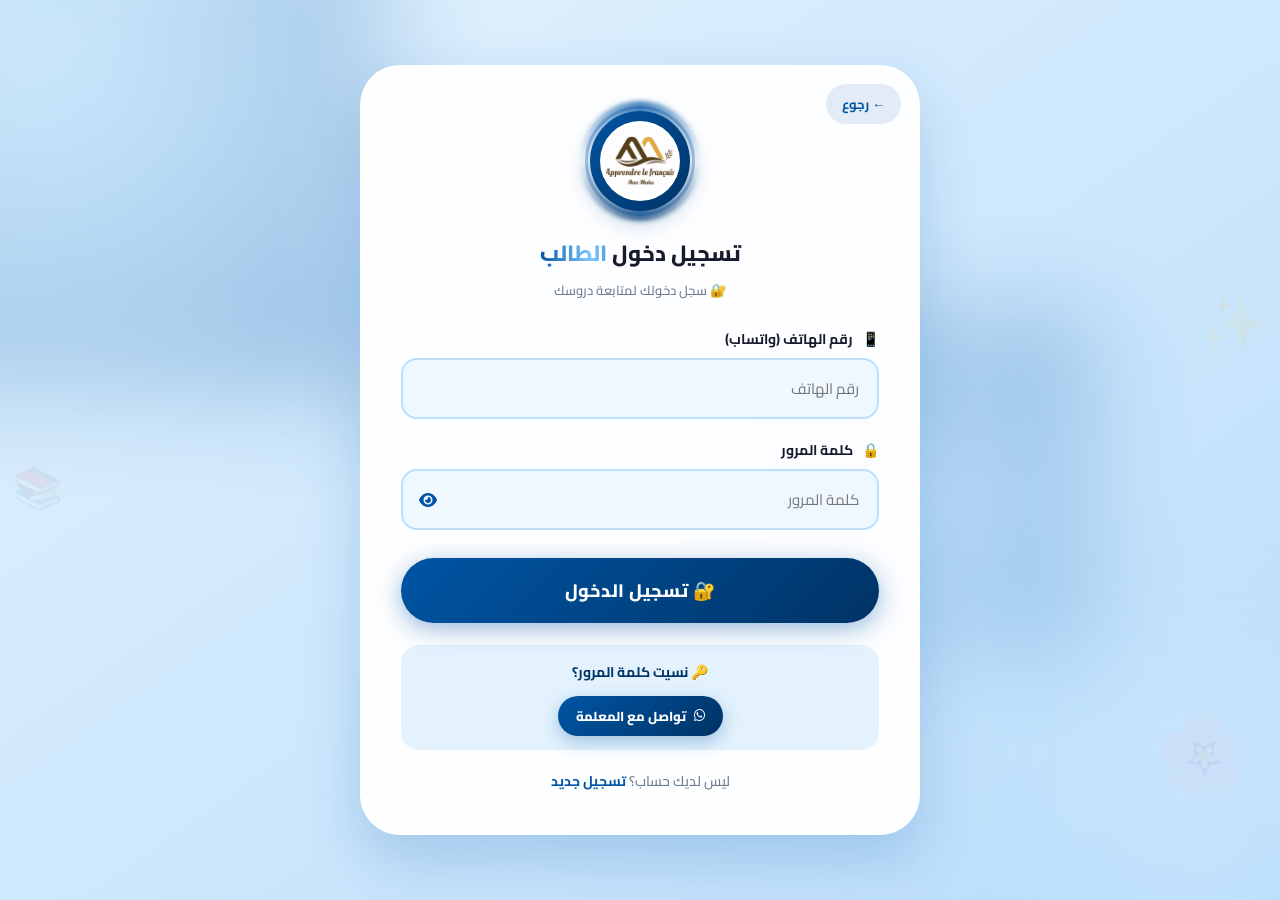
==== student-dashboard.html @ 76971ec5 "Add files via upload" ====
<!DOCTYPE html>
<html lang="ar" dir="rtl">
<head>
<meta charset="UTF-8" />
<meta name="viewport" content="width=device-width, initial-scale=1.0" />
<title>منصة Mme Maha Gafar التعليمية | لوحة الطالب</title>
<link rel="icon" type="image/png" href="logo.png" />
<link rel="apple-touch-icon" href="logo.png" />
<link rel="stylesheet" href="https://cdnjs.cloudflare.com/ajax/libs/font-awesome/6.5.0/css/all.min.css" />
<link href="https://fonts.googleapis.com/css2?family=Cairo:wght@400;600;700;800;900&display=swap" rel="stylesheet" />
<style>
:root {
  --france-blue: #0055A4;
  --france-blue-light: #E3F2FD;
  --france-blue-dark: #003366;
  --white: #FFFFFF;
  --text-dark: #1A1A2E;
  --text-muted: #6B7B8D;
}
* { margin:0; padding:0; box-sizing:border-box; font-family:'Cairo', sans-serif; }
html { width:100%; }
body { width:100%; min-height:100vh; }
body {
  background: linear-gradient(145deg, var(--france-blue-light) 0%, #BBDEFB 100%);
  position:relative;
}

@keyframes fadeInUp { 0%{opacity:0;transform:translateY(30px);} 100%{opacity:1;transform:translateY(0);} }
@keyframes floatY { 0%,100%{transform:translateY(0px);} 50%{transform:translateY(-10px);} }
@keyframes pulseGlow { 0%,100%{box-shadow:0 0 20px rgba(0,85,164,0.3);} 50%{box-shadow:0 0 40px rgba(0,85,164,0.6);} }
@keyframes slideInRight { 0%{opacity:0;transform:translateX(50px);} 100%{opacity:1;transform:translateX(0);} }
@keyframes scaleIn { 0%{opacity:0;transform:scale(0.8);} 100%{opacity:1;transform:scale(1);} }
@keyframes gradientMove { 0%{background-position:0% 50%;} 50%{background-position:100% 50%;} 100%{background-position:0% 50%;} }
@keyframes sparkle { 0%,100%{opacity:1;transform:scale(1) rotate(0deg);} 50%{opacity:0.5;transform:scale(1.3) rotate(180deg);} }
@keyframes shineSweep { 0%{transform:translateX(-120%) skewX(-20deg);} 100%{transform:translateX(220%) skewX(-20deg);} }
@keyframes toastIn { 0%{opacity:0;transform:translateY(-30px) translateX(30px) scale(0.85);} 60%{opacity:1;transform:translateY(4px) scale(1.02);} 100%{opacity:1;transform:translateY(0) scale(1);} }
@keyframes toastOut { 0%{opacity:1;transform:translateY(0) scale(1);} 100%{opacity:0;transform:translateY(-20px) scale(0.9);} }
@keyframes blobMove {
  0%,100%{transform:translate(0,0) scale(1) rotate(0deg);border-radius:42% 58% 65% 35%/45% 40% 60% 55%;}
  50%{transform:translate(-3vw,4vh) scale(0.92) rotate(-15deg);border-radius:35% 65% 55% 45%/40% 55% 45% 60%;}
}

.blob-bg { position:fixed; inset:0; z-index:0; overflow:hidden; pointer-events:none; }
.blob { position:absolute; filter:blur(50px); opacity:0.35; animation:blobMove 16s ease-in-out infinite; }
.blob:nth-child(1){width:38vw;height:38vw;top:-10%;left:-8%;background:radial-gradient(circle at 30% 30%,#A2D9FF,var(--france-blue));}
.blob:nth-child(2){width:30vw;height:30vw;bottom:-12%;right:-6%;background:radial-gradient(circle at 60% 40%,var(--france-blue-light),#A2D9FF);animation-duration:22s;}
.blob:nth-child(3){width:26vw;height:26vw;top:35%;right:15%;background:radial-gradient(circle at 40% 60%,#BBDEFB,var(--france-blue));animation-duration:20s;}

.floating-decor { position:fixed; font-size:50px; opacity:0.08; pointer-events:none; z-index:0; animation:floatY 6s ease-in-out infinite; }
.floating-decor:nth-child(1){top:5%;left:2%;font-size:70px;color:var(--france-blue);}
.floating-decor:nth-child(2){bottom:8%;right:2%;font-size:80px;animation-delay:1.5s;color:var(--france-blue-dark);}
.floating-decor:nth-child(3){top:50%;left:1%;font-size:40px;animation-delay:3s;color:var(--france-blue);}
.floating-decor:nth-child(4){top:30%;right:1%;font-size:55px;animation-delay:2s;color:var(--france-blue-dark);}

/* ===== HEADER ===== */
.header {
  background: linear-gradient(135deg, var(--france-blue), var(--france-blue-dark), var(--france-blue));
  background-size: 200% 200%;
  animation: gradientMove 6s ease infinite;
  padding: 16px 30px;
  display: flex; justify-content: space-between; align-items: center;
  flex-wrap: wrap; gap: 12px;
  box-shadow: 0 4px 30px rgba(0,85,164,0.3);
  position: sticky; top: 0; z-index: 100; width: 100%;
  border-bottom: 3px solid rgba(255,255,255,0.2);
}
.header .logo-area { display:flex; align-items:center; gap:14px; }
.header .logo-area .mini-logo {
  width: 60px; height: 60px; background: rgba(255,255,255,0.95);
  border-radius: 50%; display:flex; align-items:center; justify-content:center;
  box-shadow: 0 4px 15px rgba(0,0,0,0.1); transition: all 0.4s ease; cursor: pointer;
  overflow: hidden; padding: 3px;
}
.header .logo-area .mini-logo:hover { transform: scale(1.1) rotate(-10deg); }
.header .logo-area .mini-logo img {
  width: 100%; height: 100%; object-fit: contain; border-radius: 50%;
}
.header .logo-area h2 { color: white; font-size: 22px; font-weight: 800; text-shadow: 0 2px 8px rgba(0,0,0,0.1); }
.header .logo-area h2 span { font-weight: 400; font-size: 13px; opacity: 0.9; display: block; }

.header .user-info {
  background: rgba(255,255,255,0.2); backdrop-filter: blur(10px);
  padding: 8px 22px; border-radius: 60px;
  border: 1px solid rgba(255,255,255,0.3);
  display: flex; align-items: center; gap: 12px; flex-wrap: wrap;
  animation: pulseGlow 3s ease-in-out infinite;
  transition: all 0.3s ease;
}
.header .user-info:hover { transform: scale(1.02); background: rgba(255,255,255,0.3); }
.header .user-info .name { color: white; font-weight: 700; font-size: 17px; }
.header .user-info .grade-badge {
  background: rgba(255,255,255,0.95); color: var(--france-blue);
  padding: 4px 18px; border-radius: 60px;
  font-size: 13px; font-weight: 800;
  box-shadow: 0 2px 8px rgba(0,0,0,0.08);
}
.header .user-info .phone { color: rgba(255,255,255,0.85); font-size: 13px; }

.header-actions { display: flex; gap: 10px; align-items: center; flex-wrap: wrap; }
.btn-logout {
  background: rgba(255,255,255,0.2); color: white;
  border: 2px solid rgba(255,255,255,0.3);
  padding: 8px 22px; border-radius: 60px;
  cursor: pointer; font-weight: 700; font-size: 14px;
  transition: all 0.4s cubic-bezier(0.34,1.56,0.64,1);
  backdrop-filter: blur(5px); font-family: inherit;
}
.btn-logout:hover {
  background: #ff6b6b; border-color: #ff6b6b;
  transform: scale(1.04) translateY(-2px);
  box-shadow: 0 8px 25px rgba(255,107,107,0.3);
}

/* ===== MAIN ===== */
.main-content {
  width: 100%; max-width: 1400px;
  margin: 30px auto; padding: 0 25px;
  animation: fadeInUp 0.6s ease-out;
}
.welcome-section {
  background: rgba(255,255,255,0.95); backdrop-filter: blur(10px);
  border-radius: 28px; padding: 30px 40px; margin-bottom: 32px;
  box-shadow: 0 8px 32px rgba(0,85,164,0.08);
  border: 1px solid rgba(0,85,164,0.15);
  transition: all 0.4s ease;
  animation: slideInRight 0.6s ease-out;
}
.welcome-section:hover {
  transform: translateY(-3px);
  box-shadow: 0 16px 48px rgba(0,85,164,0.15);
  border-color: var(--france-blue);
}
.welcome-section h2 { color: #1a2a4a; font-size: 28px; font-weight: 800; }
.welcome-section h2 span { color: var(--france-blue); position: relative; }
.welcome-section h2 span::after {
  content: '🌟'; font-size: 20px; position: absolute;
  top: -8px; left: -35px; animation: sparkle 3s ease-in-out infinite;
}
.welcome-section p { color: var(--text-muted); margin-top: 6px; font-size: 16px; font-weight: 500; }

.my-stage-banner {
  background: linear-gradient(135deg, var(--france-blue), var(--france-blue-dark));
  border-radius: 24px; padding: 20px 28px; margin-bottom: 24px;
  display: flex; align-items: center; gap: 16px;
  color: white;
  box-shadow: 0 10px 35px rgba(0,85,164,0.35);
  animation: fadeInUp 0.6s ease-out 0.1s both;
  position: relative; overflow: hidden;
}
.my-stage-banner::before {
  content: ''; position: absolute; top: -50%; right: -20%;
  width: 200px; height: 200px;
  background: radial-gradient(circle, rgba(255,255,255,0.25), transparent 70%);
  border-radius: 50%;
  animation: floatY 4s ease-in-out infinite;
}
.my-stage-banner .stage-icon {
  width: 60px; height: 60px;
  background: rgba(255,255,255,0.25);
  border-radius: 18px;
  display: flex; align-items: center; justify-content: center;
  font-size: 28px; flex-shrink: 0;
  position: relative; z-index: 1;
  backdrop-filter: blur(10px);
}
.my-stage-banner .stage-text { flex: 1; position: relative; z-index: 1; }
.my-stage-banner .stage-text .label { font-size: 12px; opacity: 0.9; font-weight: 600; letter-spacing: 1px; text-transform: uppercase; }
.my-stage-banner .stage-text .value { font-size: 22px; font-weight: 800; margin-top: 2px; }
.my-stage-banner .stage-badge {
  background: rgba(255,255,255,0.95); color: var(--france-blue);
  padding: 8px 20px; border-radius: 60px;
  font-weight: 800; font-size: 14px;
  box-shadow: 0 4px 15px rgba(0,0,0,0.1);
  position: relative; z-index: 1;
}

.grid-icons {
  display: grid;
  grid-template-columns: repeat(auto-fill, minmax(200px, 1fr));
  gap: 24px; margin-top: 10px;
}
.icon-card {
  background: rgba(255,255,255,0.95); backdrop-filter: blur(10px);
  border-radius: 28px; padding: 30px 18px 24px;
  text-align: center;
  box-shadow: 0 4px 18px rgba(0,85,164,0.06);
  cursor: pointer;
  transition: all 0.5s cubic-bezier(0.34,1.56,0.64,1);
  border: 2px solid transparent;
  position: relative; overflow: hidden;
  animation: fadeInUp 0.6s ease-out both;
}
.icon-card:nth-child(1){animation-delay:0.05s;}
.icon-card:nth-child(2){animation-delay:0.1s;}
.icon-card:nth-child(3){animation-delay:0.15s;}
.icon-card:nth-child(4){animation-delay:0.2s;}
.icon-card:nth-child(5){animation-delay:0.25s;}
.icon-card:nth-child(6){animation-delay:0.3s;}
.icon-card::before {
  content: ''; position: absolute; inset: 0;
  background: linear-gradient(145deg, var(--france-blue-light), #BBDEFB);
  opacity: 0; transition: all 0.5s ease; border-radius: 26px;
}
.icon-card:hover::before { opacity: 1; }
.icon-card:hover {
  transform: translateY(-14px) scale(1.03);
  border-color: var(--france-blue);
  box-shadow: 0 24px 56px rgba(0,85,164,0.2);
}
.icon-card .icon-wrapper {
  width: 80px; height: 80px; margin: 0 auto 14px;
  border-radius: 24px; display: flex; align-items: center; justify-content: center;
  font-size: 36px; position: relative; z-index: 1;
  transition: all 0.5s cubic-bezier(0.34,1.56,0.64,1);
}
.icon-card:hover .icon-wrapper { transform: scale(1.1) rotate(-5deg); }
.icon-card .icon-wrapper i { font-size: 36px; }
.icon-card .title { font-weight: 800; color: #1a2a4a; font-size: 16px; position: relative; z-index: 1; transition: all 0.3s ease; }
.icon-card:hover .title { color: var(--france-blue); }
.icon-card .sub { font-size: 12px; color: var(--text-muted); margin-top: 4px; position: relative; z-index: 1; font-weight: 500; }

.icon-card.courses .icon-wrapper { background: linear-gradient(135deg, #A29BFE, #6C5CE7); color: white; }
.icon-card.sessions .icon-wrapper { background: linear-gradient(135deg, #74B9FF, #0984E3); color: white; }
.icon-card.recorded .icon-wrapper { background: linear-gradient(135deg, #FD79A8, #E84393); color: white; }
.icon-card.homework .icon-wrapper { background: linear-gradient(135deg, #00B894, #00A381); color: white; }
.icon-card.quiz .icon-wrapper { background: linear-gradient(135deg, #FDCB6E, #F39C12); color: white; }
.icon-card.my-stage .icon-wrapper { background: linear-gradient(135deg, var(--france-blue), var(--france-blue-dark)); color: white; }

.shine-sweep {
  position: absolute; top: 0; left: 0; width: 60%; height: 100%;
  background: linear-gradient(90deg,transparent,rgba(255,255,255,0.55),transparent);
  transform: translateX(-120%) skewX(-20deg);
  pointer-events: none; z-index: 2;
}
.icon-card:hover .shine-sweep { animation: shineSweep 0.9s ease; }

/* ===== CONTENT LIST ===== */
.content-list { margin-top: 30px; }
.content-list h3 { color: #1a2a4a; font-size: 22px; font-weight: 800; margin-bottom: 18px; display: flex; align-items: center; gap: 10px; }
.content-list .item {
  background: rgba(255,255,255,0.95); backdrop-filter: blur(10px);
  border-radius: 20px; padding: 18px 24px; margin-bottom: 14px;
  display: flex; justify-content: space-between; align-items: center;
  border: 2px solid transparent; cursor: pointer;
  transition: all 0.4s cubic-bezier(0.34,1.56,0.64,1);
  box-shadow: 0 4px 18px rgba(0,85,164,0.06);
}
.content-list .item:hover { transform: translateX(10px) scale(1.01); border-color: var(--france-blue); box-shadow: 0 12px 40px rgba(0,85,164,0.15); }
.content-list .item .info { flex: 1; }
.content-list .item .info h4 { color: #1a2a4a; font-size: 16px; font-weight: 800; }
.content-list .item .info p { color: var(--text-muted); font-size: 13px; margin-top: 4px; }
.content-list .item .info .badge { display: inline-block; background: var(--france-blue-light); color: var(--france-blue); padding: 2px 14px; border-radius: 60px; font-size: 11px; font-weight: 700; margin-top: 6px; }
.content-list .item .action-btn {
  background: linear-gradient(135deg, var(--france-blue), var(--france-blue-dark));
  color: white; border: none; padding: 8px 20px; border-radius: 60px;
  font-weight: 700; font-size: 13px; cursor: pointer;
  transition: all 0.3s ease; font-family: inherit;
}
.content-list .item .action-btn:hover { transform: scale(1.05); box-shadow: 0 6px 20px rgba(0,85,164,0.3); }
.content-list .empty-state {
  text-align: center; padding: 40px 20px;
  background: rgba(255,255,255,0.95); backdrop-filter: blur(10px);
  border-radius: 24px; color: var(--text-muted);
}
.content-list .empty-state .icon { font-size: 50px; margin-bottom: 12px; }
.content-list .empty-state h4 { color: #1a2a4a; margin-bottom: 6px; }

.footer-note {
  text-align: center; color: var(--text-muted); margin-top: 45px;
  font-size: 14px; border-top: 2px solid rgba(0,85,164,0.15);
  padding-top: 22px; font-weight: 500;
}
.footer-note span { color: var(--france-blue); font-weight: 700; }
.footer-note .fb-link { color:#1877f2; font-weight:700; text-decoration:none; transition:opacity .2s; }
.footer-note .fb-link:hover { opacity:.75; text-decoration:underline; }

#toastContainer {
  position: fixed; top: 22px; left: 22px; z-index: 9999;
  display: flex; flex-direction: column; gap: 10px; pointer-events: none;
}
.toast {
  pointer-events: auto; min-width: 220px; max-width: 340px;
  background: rgba(255,255,255,0.95); backdrop-filter: blur(14px);
  border-radius: 18px; padding: 14px 20px;
  box-shadow: 0 14px 40px rgba(0,85,164,0.28);
  border: 1px solid rgba(0,85,164,0.35);
  display: flex; align-items: center; gap: 10px;
  font-weight: 700; font-size: 14px; color: #1a2a4a;
  animation: toastIn 0.5s cubic-bezier(0.34,1.56,0.64,1);
  border-right: 5px solid var(--france-blue);
}
.toast.success { border-right-color: #00b894; }
.toast.error { border-right-color: #ff6b6b; }
.toast.info { border-right-color: var(--france-blue); }
.toast .toast-icon { font-size: 20px; flex-shrink: 0; }
.toast.toast-hide { animation: toastOut 0.35s ease forwards; }

@media (max-width:768px){
  .grid-icons { grid-template-columns: repeat(2,1fr); gap: 16px; }
  .icon-card .icon-wrapper { width: 64px; height: 64px; font-size: 28px; }
  .icon-card .icon-wrapper i { font-size: 28px; }
  .welcome-section { padding: 22px 20px; }
  .welcome-section h2 { font-size: 22px; }
  .header .logo-area h2 { font-size: 18px; }
  .header .user-info .name { font-size: 15px; }
  .header .user-info .grade-badge { font-size: 11px; padding: 2px 12px; }
  .my-stage-banner { padding: 16px 20px; }
  .my-stage-banner .stage-icon { width: 50px; height: 50px; font-size: 24px; }
  .my-stage-banner .stage-text .value { font-size: 18px; }
}
@media (max-width:600px){
  .header { flex-direction: column; text-align: center; padding: 14px 18px; }
  .header .user-info { justify-content: center; width: 100%; padding: 8px 14px; }
  .header-actions { width: 100%; justify-content: center; }
  .grid-icons { grid-template-columns: repeat(2,1fr); gap: 14px; }
  .icon-card { padding: 20px 12px 18px; }
  .icon-card .icon-wrapper { width: 56px; height: 56px; font-size: 24px; }
  .icon-card .icon-wrapper i { font-size: 24px; }
  .icon-card .title { font-size: 14px; }
  .welcome-section h2 { font-size: 20px; }
  .welcome-section h2 span::after { display: none; }
  .floating-decor { display: none; }
  .main-content { padding: 0 12px; margin: 15px auto; }
}



/* ================================================================
   PRO ENHANCEMENT PACK — extra motion, polish & eye-catching detail
   ================================================================ */
html { scroll-behavior: smooth; }

@keyframes pageFadeIn { 0%{opacity:0;} 100%{opacity:1;} }
body.__pro_ready { animation: pageFadeIn .7s ease both; }

@keyframes shimmerText {
  0%   { background-position: 0% 50%; }
  100% { background-position: 200% 50%; }
}
.welcome-section h2 span {
  background: linear-gradient(90deg, var(--france-blue) 0%, #7ec8ff 25%, var(--france-blue) 50%, #7ec8ff 75%, var(--france-blue) 100%);
  background-size: 300% auto;
  -webkit-background-clip: text; background-clip: text;
  -webkit-text-fill-color: transparent; color: transparent;
  animation: shimmerText 4.5s linear infinite;
}


@keyframes rippleFx { to { transform: scale(3.2); opacity: 0; } }
.pro-ripple {
  position:absolute; border-radius:50%; pointer-events:none;
  background: rgba(255,255,255,.55); transform: scale(0);
  animation: rippleFx .65s ease-out;
}
button, .btn-primary, .choice-btn, .btn-logout, .icon-card {
  position: relative; overflow: hidden;
}

@keyframes cardTiltIn {
  0%   { opacity:0; transform: perspective(800px) rotateX(8deg) translateY(35px) scale(.94); }
  100% { opacity:1; transform: perspective(800px) rotateX(0) translateY(0) scale(1); }
}
.container, .welcome-section, .my-stage-banner, .stat-card, .content-card {
  animation: cardTiltIn .7s cubic-bezier(.22,1,.36,1) both;
}

@keyframes glowPulseSoft {
  0%,100% { box-shadow: 0 0 0 rgba(0,0,0,0); }
  50% { box-shadow: 0 0 28px rgba(0,85,164,.2); }
}
.btn-primary, .choice-btn { animation: glowPulseSoft 3.2s ease-in-out infinite; }

/* micro-interaction: gentle lift + glow on any interactive icon card */
.icon-card, .choice-btn, .btn-primary {
  transition: transform .35s cubic-bezier(.34,1.56,.64,1), box-shadow .35s ease, filter .35s ease;
}
.icon-card:hover, .choice-btn:hover { filter: brightness(1.04) saturate(1.08); }

/* smoother, more premium focus ring */
input:focus, select:focus, textarea:focus {
  outline: none;
}


/* scrollbar polish */






/* WhatsApp group banner */
.icon-card.whatsapp{grid-column:1/-1;display:flex;align-items:center;gap:20px;text-align:right;text-decoration:none;color:#fff;
  background:linear-gradient(135deg,#25D366,#128C7E);border-color:transparent;padding:22px 28px;border-radius:30px;
  box-shadow:0 12px 34px rgba(18,140,126,.35);}
.icon-card.whatsapp::before{display:none;}
.icon-card.whatsapp:hover{transform:translateY(-6px) scale(1.01);border-color:rgba(255,255,255,.6);box-shadow:0 20px 48px rgba(18,140,126,.5);}
.wa-ban-ic{position:relative;width:72px;height:72px;border-radius:50%;background:#fff;color:#25D366;display:flex;align-items:center;justify-content:center;font-size:42px;flex-shrink:0;z-index:1;}
.wa-ban-ic i{font-size:42px;}
.wa-ring{position:absolute;inset:0;border-radius:50%;border:3px solid rgba(255,255,255,.7);animation:waRing 2.2s ease-out infinite;}
@keyframes waRing{0%{transform:scale(1);opacity:.9;}100%{transform:scale(1.6);opacity:0;}}
.wa-ban-txt{flex:1;min-width:0;position:relative;z-index:1;}
.icon-card.whatsapp .title,.icon-card.whatsapp:hover .title{color:#fff;font-size:21px;font-weight:900;}
.icon-card.whatsapp .sub{color:rgba(255,255,255,.92);font-size:14px;font-weight:600;margin-top:4px;line-height:1.7;}
.wa-ban-cta{position:relative;z-index:1;background:#fff;color:#128C7E;font-weight:900;font-size:15px;padding:12px 24px;border-radius:60px;display:inline-flex;align-items:center;gap:10px;flex-shrink:0;transition:all .3s ease;box-shadow:0 6px 16px rgba(0,0,0,.15);}
.icon-card.whatsapp:hover .wa-ban-cta{transform:translateX(-4px);}
@media (max-width:600px){
  .icon-card.whatsapp{flex-wrap:wrap;padding:18px;gap:14px;border-radius:24px;}
  .wa-ban-ic{width:58px;height:58px;}.wa-ban-ic i{font-size:34px;}
  .icon-card.whatsapp .title{font-size:17px;}
  .wa-ban-cta{width:100%;justify-content:center;}
}
/* responsive */
.main-content { width: 100%; }
@media (min-width: 1100px) { .grid-icons { grid-template-columns: repeat(auto-fit, minmax(220px, 1fr)); } }

/* ===== Scrollbar (fixed) ===== */
html{overflow-x:hidden;}
body{overflow-x:visible;}
::-webkit-scrollbar{width:12px;height:12px;}
::-webkit-scrollbar-track{background:#E3F2FD;border-radius:12px;}
::-webkit-scrollbar-thumb{background:linear-gradient(180deg,#0055A4,#003366);border-radius:12px;border:3px solid #E3F2FD;min-height:48px;}
::-webkit-scrollbar-thumb:hover{background:linear-gradient(180deg,#003366,#003366);}
::-webkit-scrollbar-corner{background:transparent;}
@supports not selector(::-webkit-scrollbar){ *{scrollbar-width:thin;scrollbar-color:#0055A4 #E3F2FD;} }
::selection{background:rgba(0,85,164,.35);color:inherit;}

/* ===== رفع الواجبات + أزرار متعددة ===== */
.content-list .item { gap: 12px; flex-wrap: wrap; }
.content-list .item .btns { display: flex; gap: 8px; flex-wrap: wrap; }
.content-list .item .action-btn.upload { background: linear-gradient(135deg, #00b894, #00836a); }
.content-list .item .action-btn.upload:hover { box-shadow: 0 6px 20px rgba(0,184,148,0.35); }
.content-list .item .action-btn.danger { background: linear-gradient(135deg, #ff6b6b, #c0392b); }
.content-list .item .badge.done { background: #E8F5E9; color: #2E7D32; margin-right: 5px; }
.content-list .sub-card {
  background: rgba(255,255,255,0.95); border-radius: 20px; padding: 16px 22px; margin-bottom: 18px;
  display: flex; align-items: center; gap: 14px; flex-wrap: wrap;
  border: 2px dashed #90CAF9; box-shadow: 0 4px 18px rgba(0,85,164,0.06);
}
.content-list .sub-card:not(.empty) { border-style: solid; border-color: #A5D6A7; background: #F4FBF5; }
.content-list .sub-card .sub-ic { font-size: 28px; }
.content-list .sub-card .sub-info { flex: 1; min-width: 180px; }
.content-list .sub-card .sub-info h4 { color: #1a2a4a; font-size: 15px; font-weight: 800; }
.content-list .sub-card .sub-info p { color: var(--text-muted); font-size: 12.5px; margin-top: 3px; line-height: 1.8; word-break: break-word; }
.content-list .sub-card .action-btn {
  background: linear-gradient(135deg, #ff6b6b, #c0392b); color: white; border: none; padding: 8px 18px;
  border-radius: 60px; font-weight: 700; font-size: 13px; cursor: pointer; font-family: inherit;
}
.cf-overlay{--cf-main:#0055A4;--cf-dark:#003366;--cf-soft:#E3F2FD;}

/* ===== مودال التأكيد (بديل confirm) ===== */
.cf-overlay{position:fixed;inset:0;z-index:10000;display:none;align-items:center;justify-content:center;padding:20px;background:rgba(0,0,0,.5);backdrop-filter:blur(5px);}
.cf-overlay.active{display:flex;animation:cfFade .25s ease;}
.cf-box{background:#fff;border-radius:28px;max-width:430px;width:100%;max-height:90vh;overflow-y:auto;padding:30px 26px 24px;text-align:center;box-shadow:0 25px 60px rgba(0,0,0,.3);animation:cfPop .35s cubic-bezier(.34,1.56,.64,1);}
.cf-icon{width:68px;height:68px;margin:0 auto 14px;border-radius:50%;display:flex;align-items:center;justify-content:center;font-size:32px;background:var(--cf-soft);}
.cf-box h3{font-size:21px;font-weight:800;color:var(--cf-dark);margin-bottom:10px;}
.cf-text{color:#4a5568;font-size:14.5px;font-weight:600;line-height:1.9;}
.cf-text ul{list-style:none;margin:12px 0 4px;padding:0;text-align:right;}
.cf-text li{background:var(--cf-soft);border-radius:12px;padding:8px 14px;margin-bottom:6px;font-size:14px;}
.cf-text .cf-warn{background:#FFF8E1;color:#8a5a00;border:1px solid #FFE3A3;border-radius:12px;padding:8px 12px;margin-top:10px;font-size:13px;}
.cf-btns{display:flex;gap:10px;margin-top:22px;}
.cf-btn{flex:1;padding:13px 10px;border:none;border-radius:60px;font-family:inherit;font-size:15px;font-weight:800;cursor:pointer;transition:transform .25s cubic-bezier(.34,1.56,.64,1),box-shadow .25s ease;}
.cf-btn:hover{transform:translateY(-2px);}
.cf-btn:focus-visible{outline:3px solid var(--cf-main);outline-offset:2px;}
.cf-no{background:#EEF1F5;color:#4a5568;}
.cf-ok{background:linear-gradient(135deg,var(--cf-main),var(--cf-dark));color:#fff;box-shadow:0 6px 18px rgba(0,0,0,.18);}
.cf-ok.danger{background:linear-gradient(135deg,#EF4135,#B71C1C);}
@keyframes cfFade{0%{opacity:0;}100%{opacity:1;}}
@keyframes cfPop{0%{opacity:0;transform:scale(.8);}100%{opacity:1;transform:scale(1);}}
</style>
</head>
<body>

<div class="blob-bg"><div class="blob"></div><div class="blob"></div><div class="blob"></div></div>
<div id="toastContainer"></div>
<div class="floating-decor">🌸</div>
<div class="floating-decor">📚</div>
<div class="floating-decor">✨</div>
<div class="floating-decor">🎓</div>

<!-- ===== HEADER ===== -->
<header class="header">
  <div class="logo-area">
    <div class="mini-logo" onclick="window.location.href='index.html'">
      <img src="logo.png" alt="Mme Maha Gafar" />
    </div>
    <h2>Mme Maha Gafar <span>| French Teacher</span></h2>
  </div>
  <div class="user-info" id="userInfo">
    <span class="name" id="userName">طالب</span>
    <span class="grade-badge" id="userGrade">G3</span>
    <span class="phone" id="userPhone">📱</span>
  </div>
  <div class="header-actions">
    <button class="btn-logout" onclick="handleLogout()">🚪 خروج</button>
  </div>
</header>

<!-- ===== MAIN ===== -->
<div class="main-content">
  <div class="welcome-section">
    <h2>👋 مرحباً بكَ، <span id="welcomeName">طالب</span></h2>
    <p>📌 اختر من الأيقونات أدناه للوصول إلى المحتوى والخدمات</p>
  </div>

  <!-- ===== MY STAGE BANNER ===== -->
  <div class="my-stage-banner" id="myStageBanner">
    <div class="stage-icon" id="stageIcon">📚</div>
    <div class="stage-text">
      <div class="label">مرحلتي الدراسية</div>
      <div class="value" id="stageValue">جاري التحميل...</div>
    </div>
    <div class="stage-badge" id="stageBadge">--</div>
  </div>

  <!-- ===== ICONS GRID ===== -->
  <div class="grid-icons" id="iconsGrid">
    <!-- سيتم توليد الأيقونات ديناميكياً هنا -->
  </div>

  <!-- ===== CONTENT DISPLAY SECTION ===== -->
  <div id="contentSection" class="content-list" style="display:none;">
    <h3 id="contentTitle">📚 المحتوى</h3>
    <div id="contentItems"></div>
  </div>
  <input type="file" id="hwFileInput" accept=".pdf,.doc,.docx,.jpg,.jpeg,.png,.webp" style="display:none;" onchange="onHomeworkFileChosen(this)" />

  <div class="footer-note">
    <a href="https://www.facebook.com/share/1Go7UTZ6hu/" target="_blank" rel="noopener noreferrer" class="fb-link"><i class="fab fa-facebook"></i> تابعنا على فيسبوك</a> — <span>تعليم الفرنسية بكل حب</span> 🌸
  </div>
</div>

<div class="cf-overlay" id="cfOverlay" role="dialog" aria-modal="true" aria-labelledby="cfTitle">
  <div class="cf-box">
    <div class="cf-icon" id="cfIcon">🌸</div>
    <h3 id="cfTitle">تأكيد</h3>
    <div class="cf-text" id="cfText"></div>
    <div class="cf-btns">
      <button type="button" class="cf-btn cf-no" id="cfNo">إلغاء</button>
      <button type="button" class="cf-btn cf-ok" id="cfOk">تأكيد</button>
    </div>
  </div>
</div>

<script src="api.js"></script>
<script>
if (!getToken()) {
  window.location.href = 'student-login.html';
}
let serverData = null;      // آخر بيانات جت من السيرفر (الطالب + الحصص + الواجبات + الاختبارات + تسليمه)

const STAGE_MAP = {
  'G1':  { name: 'الصف الأول الابتدائي',  short: 'G1',  icon: '📕' },
  'G2':  { name: 'الصف الثاني الابتدائي', short: 'G2',  icon: '📗' },
  'G3':  { name: 'الصف الثالث الابتدائي', short: 'G3',  icon: '📖' },
  'G4':  { name: 'الصف الرابع الابتدائي', short: 'G4',  icon: '📘' },
  'G5':  { name: 'الصف الخامس الابتدائي', short: 'G5',  icon: '📙' },
  'G6':  { name: 'الصف السادس الابتدائي', short: 'G6',  icon: '📕' },
  'PR1': { name: 'الصف الأول الإعدادي',   short: 'PR1', icon: '📗' },
  'PR2': { name: 'الصف الثاني الإعدادي',  short: 'PR2', icon: '📔' },
  'PR3': { name: 'الصف الثالث الإعدادي',  short: 'PR3', icon: '📒' },
  'S1':  { name: 'الصف الأول الثانوي',    short: 'S1',  icon: '🎓' },
  'S2':  { name: 'الصف الثاني الثانوي',   short: 'S2',  icon: '🎓' },
  'S3':  { name: 'الصف الثالث الثانوي',   short: 'S3',  icon: '🎓' },
  'COURSES': { name: 'كورسات', short: 'COURSES', icon: '🎯' }
};

const STAGE_CONTENT = {
  'G1':  { title: 'الصف الأول الابتدائي',  sub: 'Primary 1',   iconClass: 'my-stage' },
  'G2':  { title: 'الصف الثاني الابتدائي', sub: 'Primary 2',   iconClass: 'my-stage' },
  'G3':  { title: 'الصف الثالث الابتدائي', sub: 'Primary 3',   iconClass: 'my-stage' },
  'G4':  { title: 'الصف الرابع الابتدائي', sub: 'Primary 4',   iconClass: 'my-stage' },
  'G5':  { title: 'الصف الخامس الابتدائي', sub: 'Primary 5',   iconClass: 'my-stage' },
  'G6':  { title: 'الصف السادس الابتدائي', sub: 'Primary 6',   iconClass: 'my-stage' },
  'PR1': { title: 'الصف الأول الإعدادي',   sub: 'Prep 1',      iconClass: 'my-stage' },
  'PR2': { title: 'الصف الثاني الإعدادي',  sub: 'Prep 2',      iconClass: 'my-stage' },
  'PR3': { title: 'الصف الثالث الإعدادي',  sub: 'Prep 3',      iconClass: 'my-stage' },
  'S1':  { title: 'الصف الأول الثانوي',    sub: 'Secondary 1', iconClass: 'my-stage' },
  'S2':  { title: 'الصف الثاني الثانوي',   sub: 'Secondary 2', iconClass: 'my-stage' },
  'S3':  { title: 'الصف الثالث الثانوي',   sub: 'Secondary 3', iconClass: 'my-stage' },
  'COURSES': { title: 'الكورسات', sub: 'Courses', iconClass: 'my-stage' }
};

function getContent() {
  const d = serverData || {};
  const grade = (currentStudent && (currentStudent.gradeShort || currentStudent.grade)) || '';
  return {
    stage: [],
    lessons: d.lessons || [],
    homework: d.homework || [],
    quiz: d.quiz || [],
    whatsapp: d.whatsapp ? { [grade]: d.whatsapp } : {}
  };
}

function showToast(message, type='info') {
  const container = document.getElementById('toastContainer');
  const icons = { success:'✅', error:'⚠️', info:'💬' };
  const toast = document.createElement('div');
  toast.className = 'toast ' + type;
  toast.innerHTML = `<span class="toast-icon">${icons[type]||'💬'}</span><span>${message}</span>`;
  container.appendChild(toast);
  setTimeout(() => {
    toast.classList.add('toast-hide');
    setTimeout(() => toast.remove(), 400);
  }, 3200);
}

let currentStudent = null;

let lastFetch = 0;
async function fetchData() {
  const d = await API.studentData();
  serverData = d;
  currentStudent = Object.assign({}, d.student, { gradeShort: d.student.gradeShort || d.student.grade });
  lastFetch = Date.now();
  return d;
}

async function loadUserData() {
  try {
    await fetchData();
  } catch (e) {
    document.getElementById('stageValue').textContent = 'تعذّر التحميل — حدّثي الصفحة';
    showToast('⚠️ ' + escapeHtml(e.message), 'error');
    return;
  }
  const user = currentStudent;
  try { localStorage.setItem('currentUser', JSON.stringify(user)); } catch (e) {}
  document.getElementById('userName').textContent = user.name || 'طالب';
  document.getElementById('userGrade').textContent = user.gradeShort || user.grade || 'G3';
  document.getElementById('userPhone').textContent = '📱 ' + (user.phone || '');
  document.getElementById('welcomeName').textContent = user.name ? user.name.split(' ')[0] : 'طالب';

  const stageCode = user.gradeShort || user.grade || 'G3';
  const stage = STAGE_MAP[stageCode] || STAGE_MAP['G3'];
  document.getElementById('stageIcon').textContent = stage.icon;
  document.getElementById('stageValue').textContent = stage.name;
  document.getElementById('stageBadge').textContent = stageCode;

  renderStudentIcons(stageCode);
}

function renderStudentIcons(stageCode) {
  const content = STAGE_CONTENT[stageCode] || STAGE_CONTENT['G3'];
  const grid = document.getElementById('iconsGrid');

  // ✅ تم حذف أيقونة "الكورسات" من القائمة
  const commonIcons = [
    { cls: 'recorded', icon: 'fas fa-play-circle',   title: 'الحصص المسجلة', sub: 'مشاهدة التسجيلات', action: "showContent('lessons')" },
    { cls: 'sessions', icon: 'fas fa-video',         title: 'دخول الحصص',     sub: 'حصص مباشرة',       action: "showContent('live')" },
    { cls: 'homework', icon: 'fas fa-upload',        title: 'رفع الواجبات',   sub: 'تسليم الواجبات',   action: "showContent('homework')" },
    { cls: 'quiz',     icon: 'fas fa-pencil-alt',    title: 'Quizzes',         sub: 'اختبارات',         action: "showContent('quiz')" }
  ];

  const myStageCard = `
    <div class="icon-card my-stage" onclick="showContent('stage')">
      <div class="shine-sweep"></div>
      <div class="icon-wrapper"><i class="fas fa-graduation-cap"></i></div>
      <div class="title">${content.title}</div>
      <div class="sub">${content.sub} · محتوى مرحلتي</div>
    </div>`;

  const commonHTML = commonIcons.map(ic => `
    <div class="icon-card ${ic.cls}" onclick="${ic.action}">
      <div class="shine-sweep"></div>
      <div class="icon-wrapper"><i class="${ic.icon}"></i></div>
      <div class="title">${ic.title}</div>
      <div class="sub">${ic.sub}</div>
    </div>
  `).join('');

  const waLink = (getContent().whatsapp || {})[stageCode];
  const waHTML = (waLink && /^https:\/\//i.test(waLink)) ? `
    <a class="icon-card whatsapp" href="${encodeURI(waLink)}" target="_blank" rel="noopener noreferrer">
      <div class="shine-sweep"></div>
      <div class="wa-ban-ic"><i class="fab fa-whatsapp"></i><span class="wa-ring"></span></div>
      <div class="wa-ban-txt">
        <div class="title">جروب الواتساب</div>
        <div class="sub">انضم لجروب الصف وتابع كل جديد مع Mme Maha</div>
      </div>
      <span class="wa-ban-cta">انضم الآن <i class="fas fa-arrow-left"></i></span>
    </a>` : '';

  grid.innerHTML = myStageCard + commonHTML + waHTML;
}

/* ===== أدوات آمنة ===== */
function safeUrl(u) {
  const s = String(u == null ? '' : u).trim();
  return /^https?:\/\//i.test(s) ? s : '';
}
function escapeHtml(str) {
  if (str === undefined || str === null) return '';
  return String(str).replace(/[&<>"']/g, m => ({'&':'&amp;','<':'&lt;','>':'&gt;','"':'&quot;',"'":'&#39;'}[m]));
}
function openExternal(url) {
  const u = safeUrl(url);
  if (!u) { showToast('📌 لا يوجد محتوى قابل للعرض', 'info'); return; }
  window.open(u, '_blank', 'noopener,noreferrer');
}

/* ===== تسليم الواجبات (ملف واحد لكل طالب، التسليم الجديد بيمسح القديم) ===== */
const MAX_FILE_BYTES = 5 * 1024 * 1024; // 5MB
const ALLOWED_EXT = ['pdf', 'doc', 'docx', 'jpg', 'jpeg', 'png', 'webp'];
let pendingHwId = null;
let busy = false;

function getMySubmission() { return (serverData && serverData.submission) || null; }

function startHomeworkUpload(hwId) {
  if (busy) { showToast('⏳ استني لحد ما العملية الحالية تخلص', 'info'); return; }
  pendingHwId = hwId;
  const inp = document.getElementById('hwFileInput');
  inp.value = '';
  inp.click();
}

async function onHomeworkFileChosen(input) {
  const file = input.files && input.files[0];
  input.value = '';
  const hwId = pendingHwId;
  pendingHwId = null;
  if (!file || hwId === null) return;

  const ext = (file.name.split('.').pop() || '').toLowerCase();
  if (!ALLOWED_EXT.includes(ext)) {
    showToast('نوع الملف غير مدعوم — ارفعي PDF أو Word أو صورة', 'error'); return;
  }
  if (file.size > MAX_FILE_BYTES) {
    showToast('الملف أكبر من 5 ميجا، صغّري حجمه وحاولي تاني', 'error'); return;
  }

  busy = true;
  const hadPrev = !!getMySubmission();
  showToast('⏳ جاري رفع الواجب، استني لحظات...', 'info');
  try {
    await API.submitHomework(hwId, file);
    await fetchData();
    showToast(hadPrev ? '✅ تم رفع الواجب واستبدال تسليمك السابق' : '✅ تم رفع الواجب بنجاح', 'success');
    showContent('homework', true);
  } catch (e) {
    showToast('⚠️ ' + escapeHtml(e.message), 'error');
  } finally {
    busy = false;
  }
}

async function deleteMySubmission() {
  if (busy) return;
  const ok = await confirmDialog({
    icon: '🗑️', title: 'حذف التسليم',
    text: 'هل تريد حذف تسليمك الحالي؟ تقدر ترفع واجب جديد بعدها.',
    okText: 'حذف التسليم', cancelText: 'إلغاء', danger: true
  });
  if (!ok) return;
  busy = true;
  try {
    await API.deleteSubmission();
    await fetchData();
    showToast('🗑️ تم حذف التسليم', 'info');
    showContent('homework', true);
  } catch (e) {
    showToast('⚠️ ' + escapeHtml(e.message), 'error');
  } finally {
    busy = false;
  }
}

function submissionCardHtml() {
  const sub = getMySubmission();
  if (!sub) {
    return `<div class="sub-card empty"><div class="sub-ic">📎</div><div class="sub-info"><h4>لم ترفع أي واجب بعد</h4><p>اضغط «📤 رفع حلّي» بجوار الواجب المطلوب (PDF أو Word أو صورة حتى 5 ميجا). رفع واجب جديد بيحذف تسليمك السابق تلقائياً.</p></div></div>`;
  }
  const d = sub.date ? new Date(sub.date).toLocaleDateString('ar-EG') : '';
  return `<div class="sub-card"><div class="sub-ic">✅</div><div class="sub-info"><h4>تسليمي الحالي</h4><p>📎 ${escapeHtml(sub.fileName)}${sub.homeworkTitle ? ' • 📌 ' + escapeHtml(sub.homeworkTitle) : ''}${d ? ' • 📅 ' + d : ''}<br>رفع واجب جديد هيحذف هذا التسليم تلقائياً.</p></div><button type="button" class="action-btn" data-act="del-sub">🗑️ حذف</button></div>`;
}

/* ===== عرض المحتوى ===== */
function itemHtml(item, type, mySub) {
  const url = safeUrl(item.link);
  const dateTxt = item.date && !isNaN(new Date(item.date)) ? new Date(item.date).toLocaleDateString('ar-EG') : '';
  const done = type === 'homework' && mySub && String(mySub.homeworkId) === String(item.id);
  return `
    <div class="item" data-url="${escapeHtml(url)}">
      <div class="info">
        <h4>${escapeHtml(item.title)}</h4>
        <p>${escapeHtml(item.desc || item.grade || '')}</p>
        ${dateTxt ? `<span class="badge">📅 ${dateTxt}</span>` : ''}
        ${done ? `<span class="badge done">✅ تم التسليم</span>` : ''}
      </div>
      <div class="btns">
        <button type="button" class="action-btn" data-act="open">${url ? '🔗 فتح' : '👁️ عرض'}</button>
        ${type === 'homework' ? `<button type="button" class="action-btn upload" data-act="upload" data-id="${escapeHtml(item.id)}">📤 ${done ? 'استبدال حلّي' : 'رفع حلّي'}</button>` : ''}
      </div>
    </div>`;
}

let currentContentType = null;
function showContent(type, noScroll) {
  currentContentType = type;
  const section = document.getElementById('contentSection');
  const title = document.getElementById('contentTitle');
  const items = document.getElementById('contentItems');
  const stageCode = currentStudent.gradeShort || currentStudent.grade;
  const content = getContent();
  let list = [];
  let header = '';

  if (type === 'lessons') {
    list = content.lessons.filter(l => l.grade === stageCode && l.kind !== 'live');
    header = '🎬 الحصص المسجلة';
  } else if (type === 'live') {
    list = content.lessons.filter(l => l.grade === stageCode && l.kind === 'live');
    header = '🔴 الحصص المباشرة';
  } else if (type === 'homework') {
    list = content.homework.filter(h => h.grade === stageCode);
    header = '📤 الواجبات';
  } else if (type === 'quiz') {
    list = content.quiz.filter(q => q.grade === stageCode);
    header = '📝 الاختبارات';
  } else if (type === 'stage') {
    // فلتر صارم بالصف نفسه: طالب G1 مايشوفش محتوى G6
    list = content.stage.filter(s => s.grade === stageCode);
    header = '📚 محتوى مرحلتي';
  }

  title.textContent = header;
  section.style.display = 'block';

  const top = type === 'homework' ? submissionCardHtml() : '';
  if (list.length === 0) {
    items.innerHTML = top + `<div class="empty-state"><div class="icon">📭</div><h4>لا يوجد محتوى متاح حالياً</h4><p>سيتم إضافة المحتوى قريباً إن شاء الله</p></div>`;
  } else {
    const mySub = type === 'homework' ? getMySubmission() : null;
    items.innerHTML = top + list.map(item => itemHtml(item, type, mySub)).join('');
  }

  if (!noScroll) section.scrollIntoView({ behavior: 'smooth', block: 'start' });
}

/* كل الضغطات بتتعامل بـ event delegation: مفيش أي بيانات بتتحط جوه onclick */
document.getElementById('contentItems').addEventListener('click', e => {
  const actEl = e.target.closest('[data-act]');
  const act = actEl ? actEl.dataset.act : '';
  if (act === 'upload') { e.stopPropagation(); startHomeworkUpload(actEl.dataset.id); return; }
  if (act === 'del-sub') { deleteMySubmission(); return; }
  const row = e.target.closest('.item');
  if (row) openExternal(row.dataset.url);
});

/* ===== مودال التأكيد (بديل confirm الافتراضي) ===== */
function confirmDialog(o) {
  o = o || {};
  return new Promise(function (resolve) {
    var ov = document.getElementById('cfOverlay');
    var ok = document.getElementById('cfOk'), no = document.getElementById('cfNo');
    document.getElementById('cfIcon').textContent = o.icon || '🌸';
    document.getElementById('cfTitle').textContent = o.title || 'تأكيد';
    var body = document.getElementById('cfText');
    if (o.html) body.innerHTML = o.html; else body.textContent = o.text || '';
    ok.textContent = o.okText || 'تأكيد';
    no.textContent = o.cancelText || 'إلغاء';
    ok.className = 'cf-btn cf-ok' + (o.danger ? ' danger' : '');
    function done(v) {
      ov.classList.remove('active');
      ok.onclick = no.onclick = ov.onclick = null;
      document.removeEventListener('keydown', onKey);
      resolve(v);
    }
    function onKey(e) { if (e.key === 'Escape') done(false); }
    ok.onclick = function () { done(true); };
    no.onclick = function () { done(false); };
    ov.onclick = function (e) { if (e.target === ov) done(false); };
    document.addEventListener('keydown', onKey);
    ov.classList.add('active');
    setTimeout(function () { ok.focus(); }, 60);
  });
}

async function handleLogout() {
  const ok = await confirmDialog({
    icon: '🚪', title: 'تسجيل الخروج',
    text: 'هل أنت متأكد إنك عاوز تسجّل خروج؟',
    okText: 'تسجيل الخروج', cancelText: 'البقاء في الموقع'
  });
  if (ok) {
    clearToken();
    localStorage.removeItem('currentUser');
    localStorage.removeItem('userRole');
    window.location.href = 'index.html';
  }
}

/* لما الطالبة ترجع للتبويب: نحدّث المحتوى (واجبات/حصص جديدة) من غير ما تعمل refresh */
document.addEventListener('visibilitychange', async () => {
  if (document.visibilityState !== 'visible' || busy || !currentStudent) return;
  if (Date.now() - lastFetch < 30000) return;
  try {
    await fetchData();
    renderStudentIcons(currentStudent.gradeShort || currentStudent.grade);
    if (currentContentType) showContent(currentContentType, true);
  } catch (e) { /* مفيش مشكلة: هنحاول المرة الجاية */ }
});

loadUserData();
</script>


<script>
/* ================= PRO ENHANCEMENT: particles + ripple + fade-in ================= */
(function(){
  document.body.classList.add('__pro_ready');


  document.addEventListener('pointerdown', function(e){
    var target = e.target.closest('button, .choice-btn, .icon-card, .btn-primary, .btn-logout');
    if (!target) return;
    var rect = target.getBoundingClientRect();
    var span = document.createElement('span');
    span.className = 'pro-ripple';
    var size = Math.max(rect.width, rect.height);
    span.style.width = span.style.height = size + 'px';
    span.style.left = (e.clientX - rect.left - size / 2) + 'px';
    span.style.top = (e.clientY - rect.top - size / 2) + 'px';
    target.appendChild(span);
    setTimeout(function(){ span.remove(); }, 700);
  });
})();
</script>




</body>
</html>
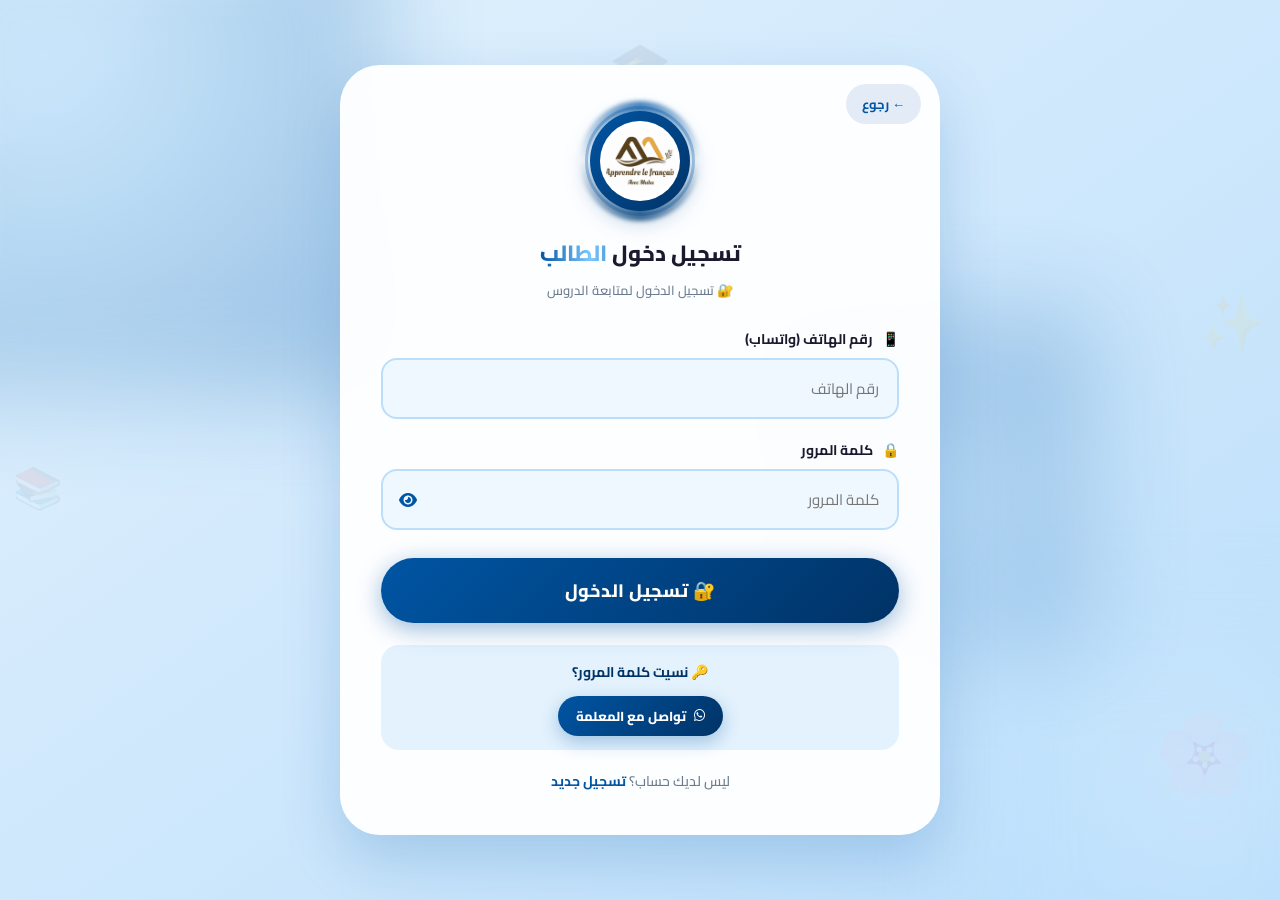
==== commit 35cb2eee: "تحديث شامل: إضافة المحتوى + النسخ الاحتياطي + تحسينات الموبايل" ====
--- a/student-dashboard.html
+++ b/student-dashboard.html
@@ -432,6 +432,11 @@
 .content-list .item .action-btn.upload:hover { box-shadow: 0 6px 20px rgba(0,184,148,0.35); }
 .content-list .item .action-btn.danger { background: linear-gradient(135deg, #ff6b6b, #c0392b); }
 .content-list .item .badge.done { background: #E8F5E9; color: #2E7D32; margin-right: 5px; }
+.content-list .badge.rv { display: inline-block; padding: 2px 14px; border-radius: 60px; font-size: 11px; font-weight: 800; margin-top: 6px; margin-right: 5px; }
+.content-list .badge.rv-pending  { background: #FFF3CD; color: #8a5a00; }
+.content-list .badge.rv-accepted { background: #C8E6C9; color: #1B5E20; }
+.content-list .badge.rv-redo     { background: #FFCDD2; color: #B71C1C; }
+.content-list .sub-line.rv-note  { color: #B71C1C; font-weight: 700; }
 .content-list .sub-card {
   background: rgba(255,255,255,0.95); border-radius: 20px; padding: 16px 22px; margin-bottom: 18px;
   display: flex; align-items: center; gap: 14px; flex-wrap: wrap;
@@ -446,6 +451,9 @@
   background: linear-gradient(135deg, #ff6b6b, #c0392b); color: white; border: none; padding: 8px 18px;
   border-radius: 60px; font-weight: 700; font-size: 13px; cursor: pointer; font-family: inherit;
 }
+.content-list .item .sub-line { margin-top:8px; padding:6px 12px; border-radius:12px; background:#E8F5E9; color:#1B5E20; font-size:12.5px; font-weight:700; line-height:1.8; word-break:break-word; }
+.content-list .item .action-btn.view { background: linear-gradient(135deg, #0984E3, #0055A4); }
+.content-list .item .action-btn.dl { background: linear-gradient(135deg, #6C5CE7, #4834d4); }
 .cf-overlay{--cf-main:#0055A4;--cf-dark:#003366;--cf-soft:#E3F2FD;}
 
 /* ===== مودال التأكيد (بديل confirm) ===== */
@@ -468,6 +476,7 @@
 @keyframes cfFade{0%{opacity:0;}100%{opacity:1;}}
 @keyframes cfPop{0%{opacity:0;transform:scale(.8);}100%{opacity:1;transform:scale(1);}}
 </style>
+<link rel="stylesheet" href="mobile-fix.css" />
 </head>
 <body>
 
@@ -499,8 +508,8 @@
 <!-- ===== MAIN ===== -->
 <div class="main-content">
   <div class="welcome-section">
-    <h2>👋 مرحباً بكَ، <span id="welcomeName">طالب</span></h2>
-    <p>📌 اختر من الأيقونات أدناه للوصول إلى المحتوى والخدمات</p>
+    <h2>👋 مرحباً بك، <span id="welcomeName">طالب</span></h2>
+    <p>📌 من الأيقونات أدناه يمكن الوصول إلى المحتوى والخدمات</p>
   </div>
 
   <!-- ===== MY STAGE BANNER ===== -->
@@ -523,7 +532,7 @@
     <h3 id="contentTitle">📚 المحتوى</h3>
     <div id="contentItems"></div>
   </div>
-  <input type="file" id="hwFileInput" accept=".pdf,.doc,.docx,.jpg,.jpeg,.png,.webp" style="display:none;" onchange="onHomeworkFileChosen(this)" />
+  <input type="file" id="hwFileInput" accept=".pdf,application/pdf" style="display:none;" onchange="onHomeworkFileChosen(this)" />
 
   <div class="footer-note">
     <a href="https://www.facebook.com/share/1Go7UTZ6hu/" target="_blank" rel="noopener noreferrer" class="fb-link"><i class="fab fa-facebook"></i> تابعنا على فيسبوك</a> — <span>تعليم الفرنسية بكل حب</span> 🌸
@@ -585,7 +594,7 @@
   const d = serverData || {};
   const grade = (currentStudent && (currentStudent.gradeShort || currentStudent.grade)) || '';
   return {
-    stage: [],
+    stage: d.content || [],          // "محتوى مرحلتي" = الروابط اللي بترفعها المعلمة من أيقونة المحتوى
     lessons: d.lessons || [],
     homework: d.homework || [],
     quiz: d.quiz || [],
@@ -621,7 +630,7 @@
   try {
     await fetchData();
   } catch (e) {
-    document.getElementById('stageValue').textContent = 'تعذّر التحميل — حدّثي الصفحة';
+    document.getElementById('stageValue').textContent = 'تعذّر التحميل — برجاء تحديث الصفحة';
     showToast('⚠️ ' + escapeHtml(e.message), 'error');
     return;
   }
@@ -700,16 +709,18 @@
   window.open(u, '_blank', 'noopener,noreferrer');
 }
 
-/* ===== تسليم الواجبات (ملف واحد لكل طالب، التسليم الجديد بيمسح القديم) ===== */
+/* ===== تسليم الواجبات: PDF فقط — تسليم واحد بس للطالب (الجديد بيمسح القديم)، والملف بيتسجّل باسمه ===== */
 const MAX_FILE_BYTES = 5 * 1024 * 1024; // 5MB
-const ALLOWED_EXT = ['pdf', 'doc', 'docx', 'jpg', 'jpeg', 'png', 'webp'];
 let pendingHwId = null;
 let busy = false;
 
-function getMySubmission() { return (serverData && serverData.submission) || null; }
+function getMySubmissions() { return (serverData && serverData.submissions) || []; }
+const REVIEW_LABEL = { pending: '⏳ قيد المراجعة', accepted: '✅ تم القبول', redo: '🔁 يحتاج إعادة' };
+function reviewOf(sub) { return sub && REVIEW_LABEL[sub.review] ? sub.review : 'pending'; }
+function getSubFor(hwId) { return getMySubmissions().find(s => String(s.homeworkId) === String(hwId)) || null; }
 
 function startHomeworkUpload(hwId) {
-  if (busy) { showToast('⏳ استني لحد ما العملية الحالية تخلص', 'info'); return; }
+  if (busy) { showToast('⏳ برجاء الانتظار حتى تنتهي العملية الحالية', 'info'); return; }
   pendingHwId = hwId;
   const inp = document.getElementById('hwFileInput');
   inp.value = '';
@@ -724,20 +735,31 @@
   if (!file || hwId === null) return;
 
   const ext = (file.name.split('.').pop() || '').toLowerCase();
-  if (!ALLOWED_EXT.includes(ext)) {
-    showToast('نوع الملف غير مدعوم — ارفعي PDF أو Word أو صورة', 'error'); return;
+  if (ext !== 'pdf' || (file.type && file.type !== 'application/pdf')) {
+    showToast('مسموح برفع ملف PDF فقط 📄', 'error'); return;
   }
   if (file.size > MAX_FILE_BYTES) {
-    showToast('الملف أكبر من 5 ميجا، صغّري حجمه وحاولي تاني', 'error'); return;
+    showToast('الملف أكبر من 5 ميجا. برجاء تصغير حجمه ثم إعادة المحاولة', 'error'); return;
   }
 
+  // لو عنده تسليم لواجب تاني: نأكد إن الجديد هيمسحه
+  const prev = getMySubmissions()[0];
+  if (prev && String(prev.homeworkId) !== String(hwId)) {
+    const ok = await confirmDialog({
+      icon: '📤', title: 'رفع واجب جديد',
+      html: 'التسليم الحالي لواجب «' + escapeHtml(prev.homeworkTitle || '') + '» <b>سيتم مسحه</b> عند رفع الواجب الجديد.<div class="cf-warn">ده لتوفير المساحة. هل تريد المتابعة؟</div>',
+      okText: 'رفع الواجب الجديد', cancelText: 'إلغاء'
+    });
+    if (!ok) return;
+  }
+
   busy = true;
-  const hadPrev = !!getMySubmission();
-  showToast('⏳ جاري رفع الواجب، استني لحظات...', 'info');
+  const hadPrev = !!prev;
+  showToast('⏳ جاري رفع الواجب، برجاء الانتظار...', 'info');
   try {
     await API.submitHomework(hwId, file);
     await fetchData();
-    showToast(hadPrev ? '✅ تم رفع الواجب واستبدال تسليمك السابق' : '✅ تم رفع الواجب بنجاح', 'success');
+    showToast(hadPrev ? '✅ تم رفع الواجب الجديد وحذف تسليمك السابق' : '✅ تم رفع الواجب باسمك بنجاح', 'success');
     showContent('homework', true);
   } catch (e) {
     showToast('⚠️ ' + escapeHtml(e.message), 'error');
@@ -746,17 +768,26 @@
   }
 }
 
-async function deleteMySubmission() {
+/* عرض الحل اللي رفعه الطالب (بيتفتح في تبويب جديد). لازم الاستدعاء يحصل مباشرة من الضغطة */
+function viewMyHomework(hwId) {
+  API.viewMySubmission(hwId).catch(e => showToast('⚠️ ' + escapeHtml(e.message), 'error'));
+}
+async function downloadMyHomework(hwId) {
+  try { await API.downloadMySubmission(hwId); }
+  catch (e) { showToast('⚠️ ' + escapeHtml(e.message), 'error'); }
+}
+
+async function deleteMySubmission(hwId) {
   if (busy) return;
   const ok = await confirmDialog({
     icon: '🗑️', title: 'حذف التسليم',
-    text: 'هل تريد حذف تسليمك الحالي؟ تقدر ترفع واجب جديد بعدها.',
+    text: 'هل تريد حذف حلّك لهذا الواجب؟ يمكنك رفع حل جديد بعدها.',
     okText: 'حذف التسليم', cancelText: 'إلغاء', danger: true
   });
   if (!ok) return;
   busy = true;
   try {
-    await API.deleteSubmission();
+    await API.deleteSubmission(hwId);
     await fetchData();
     showToast('🗑️ تم حذف التسليم', 'info');
     showContent('homework', true);
@@ -767,31 +798,40 @@
   }
 }
 
-function submissionCardHtml() {
-  const sub = getMySubmission();
+function hwSummaryHtml(list) {
+  if (!list.length) return '';
+  const sub = getMySubmissions()[0];
+  const nm = currentStudent && currentStudent.name ? escapeHtml(currentStudent.name) : '';
   if (!sub) {
-    return `<div class="sub-card empty"><div class="sub-ic">📎</div><div class="sub-info"><h4>لم ترفع أي واجب بعد</h4><p>اضغط «📤 رفع حلّي» بجوار الواجب المطلوب (PDF أو Word أو صورة حتى 5 ميجا). رفع واجب جديد بيحذف تسليمك السابق تلقائياً.</p></div></div>`;
+    return `<div class="sub-card empty"><div class="sub-ic">📎</div><div class="sub-info"><h4>لا يوجد واجب مُسلَّم بعد</h4><p>يُرفع الحل بصيغة <b>PDF فقط</b> (حتى 5 ميجا). الملف بيتسجّل باسمك تلقائياً${nm ? ': <b>' + nm + '</b>' : ''}.</p></div></div>`;
   }
-  const d = sub.date ? new Date(sub.date).toLocaleDateString('ar-EG') : '';
-  return `<div class="sub-card"><div class="sub-ic">✅</div><div class="sub-info"><h4>تسليمي الحالي</h4><p>📎 ${escapeHtml(sub.fileName)}${sub.homeworkTitle ? ' • 📌 ' + escapeHtml(sub.homeworkTitle) : ''}${d ? ' • 📅 ' + d : ''}<br>رفع واجب جديد هيحذف هذا التسليم تلقائياً.</p></div><button type="button" class="action-btn" data-act="del-sub">🗑️ حذف</button></div>`;
+  const rv = reviewOf(sub);
+  return `<div class="sub-card"><div class="sub-ic">${rv === 'accepted' ? '🎉' : rv === 'redo' ? '🔁' : '⏳'}</div><div class="sub-info"><h4>تسليمك الحالي: ${escapeHtml(sub.homeworkTitle || '')}</h4><p><span class="badge rv rv-${rv}">${REVIEW_LABEL[rv]}</span><br>📎 ${escapeHtml(sub.fileName)}<br>⚠️ رفع واجب جديد هيمسح هذا التسليم تلقائياً لتوفير المساحة.</p></div></div>`;
 }
 
 /* ===== عرض المحتوى ===== */
-function itemHtml(item, type, mySub) {
+function itemHtml(item, type) {
   const url = safeUrl(item.link);
   const dateTxt = item.date && !isNaN(new Date(item.date)) ? new Date(item.date).toLocaleDateString('ar-EG') : '';
-  const done = type === 'homework' && mySub && String(mySub.homeworkId) === String(item.id);
+  const sub = type === 'homework' ? getSubFor(item.id) : null;
+  const subDate = sub && sub.date && !isNaN(new Date(sub.date)) ? new Date(sub.date).toLocaleDateString('ar-EG') : '';
+  const hid = escapeHtml(item.id);
   return `
     <div class="item" data-url="${escapeHtml(url)}">
       <div class="info">
         <h4>${escapeHtml(item.title)}</h4>
         <p>${escapeHtml(item.desc || item.grade || '')}</p>
         ${dateTxt ? `<span class="badge">📅 ${dateTxt}</span>` : ''}
-        ${done ? `<span class="badge done">✅ تم التسليم</span>` : ''}
+        ${sub ? `<span class="badge done">✅ تم التسليم</span><span class="badge rv rv-${reviewOf(sub)}">${REVIEW_LABEL[reviewOf(sub)]}</span>` : ''}
+        ${sub && reviewOf(sub) === 'redo' ? `<div class="sub-line rv-note">🔁 المعلمة طلبت إعادة الحل — يمكن رفعه من جديد بزر «استبدال حلّي».</div>` : ''}
+        ${sub ? `<div class="sub-line">📎 ${escapeHtml(sub.fileName)}${subDate ? ' • 📅 ' + subDate : ''}</div>` : ''}
       </div>
       <div class="btns">
         <button type="button" class="action-btn" data-act="open">${url ? '🔗 فتح' : '👁️ عرض'}</button>
-        ${type === 'homework' ? `<button type="button" class="action-btn upload" data-act="upload" data-id="${escapeHtml(item.id)}">📤 ${done ? 'استبدال حلّي' : 'رفع حلّي'}</button>` : ''}
+        ${type === 'homework' ? `<button type="button" class="action-btn upload" data-act="upload" data-id="${hid}">📤 ${sub ? 'استبدال حلّي' : 'رفع حلّي (PDF)'}</button>` : ''}
+        ${sub ? `<button type="button" class="action-btn view" data-act="view-sub" data-id="${hid}">👁️ عرض حلّي</button>
+                 <button type="button" class="action-btn dl" data-act="dl-sub" data-id="${hid}">📥 تحميل</button>
+                 <button type="button" class="action-btn danger" data-act="del-sub" data-id="${hid}">🗑️ حذف</button>` : ''}
       </div>
     </div>`;
 }
@@ -828,12 +868,11 @@
   title.textContent = header;
   section.style.display = 'block';
 
-  const top = type === 'homework' ? submissionCardHtml() : '';
+  const top = type === 'homework' ? hwSummaryHtml(list) : '';
   if (list.length === 0) {
     items.innerHTML = top + `<div class="empty-state"><div class="icon">📭</div><h4>لا يوجد محتوى متاح حالياً</h4><p>سيتم إضافة المحتوى قريباً إن شاء الله</p></div>`;
   } else {
-    const mySub = type === 'homework' ? getMySubmission() : null;
-    items.innerHTML = top + list.map(item => itemHtml(item, type, mySub)).join('');
+    items.innerHTML = top + list.map(item => itemHtml(item, type)).join('');
   }
 
   if (!noScroll) section.scrollIntoView({ behavior: 'smooth', block: 'start' });
@@ -844,7 +883,9 @@
   const actEl = e.target.closest('[data-act]');
   const act = actEl ? actEl.dataset.act : '';
   if (act === 'upload') { e.stopPropagation(); startHomeworkUpload(actEl.dataset.id); return; }
-  if (act === 'del-sub') { deleteMySubmission(); return; }
+  if (act === 'view-sub') { e.stopPropagation(); viewMyHomework(actEl.dataset.id); return; }
+  if (act === 'dl-sub') { e.stopPropagation(); downloadMyHomework(actEl.dataset.id); return; }
+  if (act === 'del-sub') { e.stopPropagation(); deleteMySubmission(actEl.dataset.id); return; }
   const row = e.target.closest('.item');
   if (row) openExternal(row.dataset.url);
 });
@@ -881,18 +922,18 @@
 async function handleLogout() {
   const ok = await confirmDialog({
     icon: '🚪', title: 'تسجيل الخروج',
-    text: 'هل أنت متأكد إنك عاوز تسجّل خروج؟',
+    text: 'هل تريد تسجيل الخروج؟',
     okText: 'تسجيل الخروج', cancelText: 'البقاء في الموقع'
   });
   if (ok) {
     clearToken();
-    localStorage.removeItem('currentUser');
-    localStorage.removeItem('userRole');
+    safeRemove('currentUser');
+    safeRemove('userRole');
     window.location.href = 'index.html';
   }
 }
 
-/* لما الطالبة ترجع للتبويب: نحدّث المحتوى (واجبات/حصص جديدة) من غير ما تعمل refresh */
+/* لما الطالب يرجع للتبويب: نحدّث المحتوى (واجبات/حصص جديدة) من غير ما تعمل refresh */
 document.addEventListener('visibilitychange', async () => {
   if (document.visibilityState !== 'visible' || busy || !currentStudent) return;
   if (Date.now() - lastFetch < 30000) return;
--- a/mobile-fix.css
+++ b/mobile-fix.css
@@ -0,0 +1,89 @@
+/* =====================================================================
+   mobile-fix.css — ثبات الموبايل + مقاسات مظبوطة للموبايل واللابتوب
+   بيتحمّل آخر حاجة في <head> في كل الصفحات عشان يغلب أي ستايل تاني
+   ===================================================================== */
+
+/* ---------- كل الشاشات: منع الاهتزاز يمين وشمال ---------- */
+html {
+  -webkit-text-size-adjust: 100%; text-size-adjust: 100%;
+  -webkit-tap-highlight-color: transparent;
+  overflow-x: hidden;
+}
+body {
+  max-width: 100%;
+  overflow-x: clip;                 /* clip: يقصّ الزيادة من غير ما يعمل سكرول، فالهيدر الثابت يفضل شغال */
+  overscroll-behavior-x: none;
+  min-height: 100vh;
+  min-height: 100dvh;               /* بيتجاوب مع شريط المتصفح في الموبايل */
+}
+img, svg, video, canvas, iframe { max-width: 100%; }
+.table-wrap { overflow-x: auto; -webkit-overflow-scrolling: touch; max-width: 100%; }
+.item .info, .sub-info, .info { min-width: 0; overflow-wrap: anywhere; }
+
+/* صفحات الدخول والتسجيل: توسيط من غير ما أعلى الصفحة يتقصّ لو المحتوى أطول من الشاشة */
+body { align-items: flex-start; }
+.container { margin: auto; }
+
+/* ---------- الموبايل والتابلت ---------- */
+@media (max-width: 900px), (hover: none) {
+
+  /* 1) وقف كل الحركات المستمرة (الألوان اللي بتتحرك، الوميض، اللمعان، الدوران) */
+  *, *::before, *::after {
+    animation: none !important;
+    -webkit-backdrop-filter: none !important;
+    backdrop-filter: none !important;
+  }
+
+  /* 2) الخلفية المتحركة والزينة الطايرة: شيلناها واتثبتت الألوان على تدرّج الصفحة */
+  .blob-bg, .floating-decor, .wa-ring, .shine-sweep { display: none !important; }
+  body { background-attachment: scroll !important; }
+
+  /* 3) كروت أوضح بعد ما شيلنا الـ blur */
+  .container, .welcome-section, .icon-card, .page-card, .content-list .item, .content-list .empty-state,
+  .modal-content, .students-section, .toast { background-color: rgba(255,255,255,.98); }
+
+  /* 4) أي حاجة كانت بتتحرك أو بتكبر عند اللمس */
+  input:focus, select:focus, textarea:focus { transform: none !important; }
+
+  /* 5) منع زووم الآيفون التلقائي لما تضغطي على خانة */
+  input, select, textarea { font-size: 16px !important; }
+
+  /* 6) الإشعارات تاخد عرض الشاشة */
+  #toastContainer { left: 12px !important; right: 12px; top: 12px !important; }
+  .toast { min-width: 0 !important; max-width: 100% !important; }
+
+  /* 7) أحجام وهوامش */
+  .main-content { padding-left: 12px; padding-right: 12px; }
+  .header { padding-left: 14px; padding-right: 14px; }
+  .modal-content, .cf-box { max-width: 100%; }
+}
+
+/* الأجهزة اللي بتشتغل باللمس: ألغي تأثيرات الـ hover اللي بتفضل "عالقة" بعد اللمس وبتحرّك الصفحة */
+@media (hover: none) {
+  *:not(.pw-toggle):hover { transform: none !important; }
+}
+
+/* ---------- الموبايل الصغير ---------- */
+@media (max-width: 480px) {
+  .container { padding: 32px 18px 28px !important; border-radius: 28px !important; }
+  body { padding: 12px !important; }
+  .main-content { margin-top: 14px; }
+  .welcome-section { border-radius: 22px; }
+  .icon-card { border-radius: 22px; }
+}
+
+/* ---------- اللابتوب والشاشات الكبيرة ---------- */
+@media (min-width: 1200px) {
+  .container { max-width: 600px; }
+}
+
+/* ---------- شريط العنوان ثابت في أعلى الصفحة (api.js بيضيف الكلاس hdr-fixed ويحط فراغ بنفس الارتفاع) ---------- */
+html.hdr-fixed .header {
+  position: fixed !important;
+  top: 0; left: 0; right: 0;
+  width: 100%;
+  z-index: 1000;
+  padding-top: max(14px, env(safe-area-inset-top));   /* ماتتغطّاش بنوتش الآيفون */
+}
+html.hdr-fixed { scroll-padding-top: var(--header-h, 80px); }   /* التمرير لعنصر ما يخبّيهوش الشريط */
+#headerSpacer { width: 100%; pointer-events: none; }
